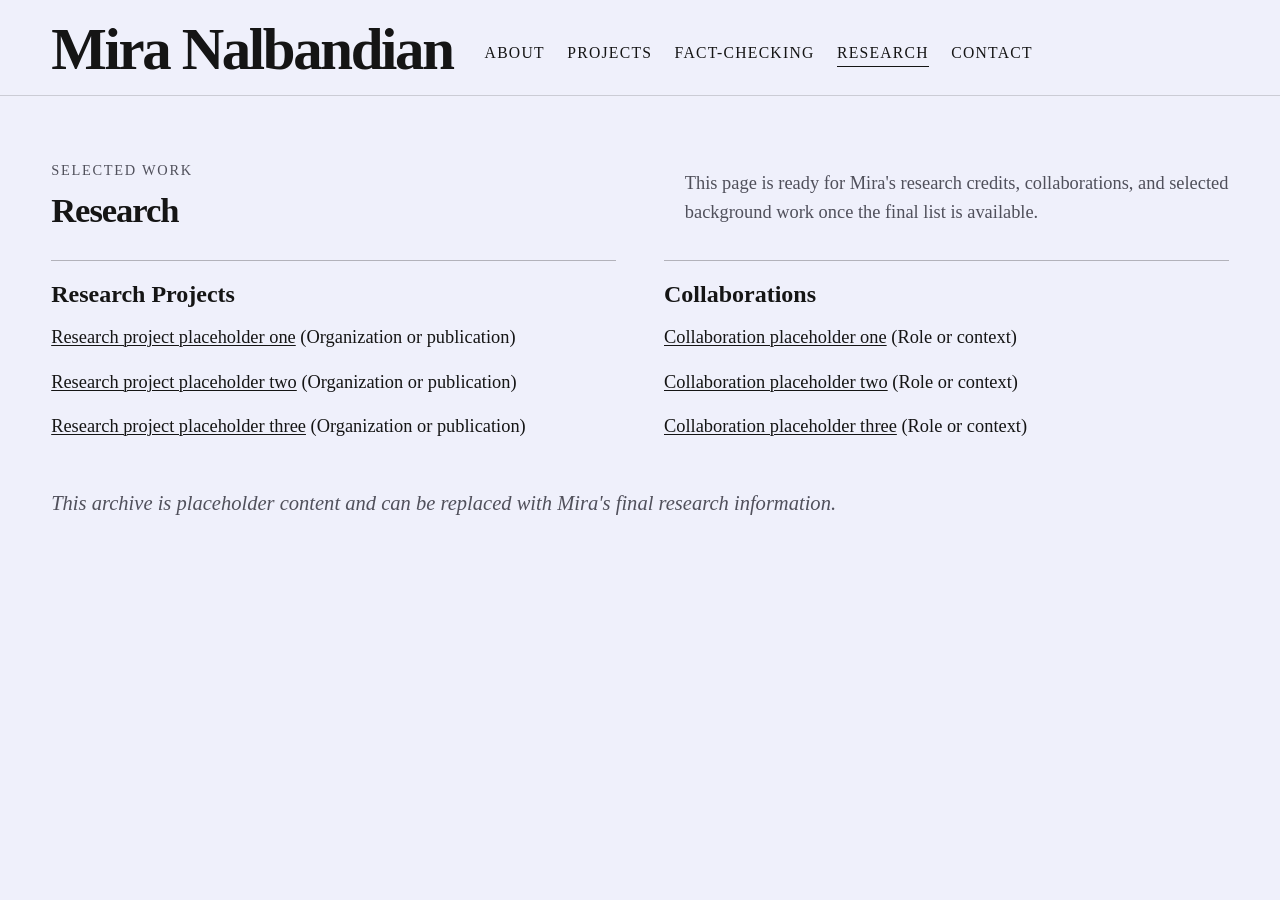
==== research/index.html @ eaa58dd2 "Update navigation with research link" ====
<!doctype html>
<html lang="en">
<head>
  <meta charset="utf-8" />
  <meta name="viewport" content="width=device-width, initial-scale=1" />
  <title>Research - Mira Nalbandian</title>
  <meta
    name="description"
    content="Research work by Mira Nalbandian."
  />
  <link rel="stylesheet" href="/style.css?v=20260422e" />
</head>
<body class="page-listing">
  <a class="skip-link" href="#main-content">Skip to content</a>
  <header class="site-header">
    <div class="site-header-inner">
      <a class="site-brand" href="/">Mira Nalbandian</a>

      <nav class="site-header-nav" aria-label="Primary">
        <a href="/">About</a>
        <a href="/selected-reporting/">Projects</a>
        <a href="/selected-fact-checking/">Fact-checking</a>
        <a href="/research/" aria-current="page">Research</a>
        <a href="/#contact">Contact</a>
      </nav>
    </div>
  </header>

  <main class="site-main" id="main-content">
    <div class="page-width">
      <section>
        <div class="section-intro section-intro--split">
          <div>
            <p class="section-kicker">Selected Work</p>
            <h1 class="section-title">Research</h1>
          </div>

          <p class="section-lede">
            This page is ready for Mira&apos;s research credits, collaborations,
            and selected background work once the final list is available.
          </p>
        </div>

        <div class="listing-grid">
          <section class="list-group">
            <h2>Research Projects</h2>
            <div class="entry-list">
              <p><a href="https://example.com">Research project placeholder one</a> (Organization or publication)</p>
              <p><a href="https://example.com">Research project placeholder two</a> (Organization or publication)</p>
              <p><a href="https://example.com">Research project placeholder three</a> (Organization or publication)</p>
            </div>
          </section>

          <section class="list-group">
            <h2>Collaborations</h2>
            <div class="entry-list">
              <p><a href="https://example.com">Collaboration placeholder one</a> (Role or context)</p>
              <p><a href="https://example.com">Collaboration placeholder two</a> (Role or context)</p>
              <p><a href="https://example.com">Collaboration placeholder three</a> (Role or context)</p>
            </div>
          </section>
        </div>

        <p class="footer-note">
          This archive is placeholder content and can be replaced with Mira&apos;s
          final research information.
        </p>
      </section>
    </div>
  </main>
</body>
</html>
---- style.css ----
:root {
  --background: #eff0fb;
  --background-strong: rgba(239, 240, 251, 0.96);
  --surface: #fbfbfe;
  --foreground: #151515;
  --muted: #50505b;
  --border: rgba(21, 21, 21, 0.16);
  --border-strong: rgba(21, 21, 21, 0.28);
  --shadow: 0 18px 42px rgba(24, 27, 51, 0.08);
  --page-width: 1400px;
  --content-width: 1180px;
  --font-body: Georgia, serif;
  --font-size-body: clamp(1.05rem, 0.98rem + 0.38vw, 1.35rem);
  --font-size-copy: clamp(1.1rem, 1rem + 0.52vw, 1.58rem);
  --font-size-brand: clamp(2.8rem, 4.6vw, 5.3rem);
  --font-size-heading: clamp(2.7rem, 4.2vw, 4.8rem);
  --font-size-section: clamp(2rem, 2.7vw, 3.1rem);
}

*,
*::before,
*::after {
  box-sizing: border-box;
}

html {
  scroll-behavior: smooth;
}

body {
  margin: 0;
  background: var(--background);
  color: var(--foreground);
  font-family: var(--font-body);
  font-size: var(--font-size-body);
  line-height: 1.45;
}

a {
  color: inherit;
  text-decoration-line: underline;
  text-decoration-thickness: 0.07em;
  text-underline-offset: 0.11em;
}

a:hover {
  text-decoration: none;
}

img {
  display: block;
  max-width: 100%;
  height: auto;
}

.skip-link {
  border: 0;
  clip-path: inset(50%);
  height: 1px;
  margin: -1px;
  overflow: hidden;
  padding: 0;
  position: absolute;
  width: 1px;
  word-wrap: normal;
  word-break: normal;
}

.skip-link:focus {
  clip-path: none;
  left: 5px;
  top: 5px;
  width: auto;
  height: auto;
  padding: 15px 23px 14px;
  background: #eeeeee;
  color: #444444;
  z-index: 100000;
}

.site-header {
  position: sticky;
  top: 0;
  z-index: 40;
  background: var(--background-strong);
  border-bottom: 1px solid var(--border);
  backdrop-filter: blur(10px);
}

.site-header-inner {
  max-width: var(--page-width);
  margin: 0 auto;
  padding: 1.35rem clamp(1rem, 4vw, 4rem) 1.1rem;
  display: flex;
  flex-wrap: wrap;
  align-items: flex-end;
  gap: 1rem 2rem;
}

.site-brand {
  color: inherit;
  font-size: var(--font-size-brand);
  font-weight: 700;
  line-height: 0.94;
  letter-spacing: -0.04em;
  text-decoration: none;
  white-space: nowrap;
}

.site-header-nav {
  display: flex;
  flex-wrap: wrap;
  align-items: center;
  gap: 0.75rem 1.4rem;
  padding-bottom: 0.65rem;
}

.site-header-nav a {
  display: inline-block;
  padding-bottom: 0.2rem;
  border-bottom: 1px solid transparent;
  color: inherit;
  text-decoration: none;
  text-transform: uppercase;
  letter-spacing: 0.08em;
  font-size: 0.98rem;
  line-height: 1.2;
}

.site-header-nav a:hover,
.site-header-nav a[aria-current="page"] {
  border-bottom-color: currentColor;
}

.site-main {
  padding: 4rem clamp(1rem, 4vw, 4rem) 6rem;
}

.page-width {
  max-width: var(--content-width);
  margin: 0 auto;
}

.intro-section {
  padding-top: 0.5rem;
}

.about-layout {
  display: grid;
  grid-template-columns: minmax(0, 1.15fr) minmax(280px, 380px);
  gap: 3.5rem 4rem;
  align-items: start;
}

.prose p {
  margin: 0 0 1.6rem;
  font-size: var(--font-size-copy);
  line-height: 1.56;
}

.prose p:last-child {
  margin-bottom: 0;
}

.about-note {
  color: var(--muted);
  font-style: italic;
}

.about-portrait {
  margin: 0;
}

.about-portrait img {
  width: 100%;
  aspect-ratio: 4 / 5;
  object-fit: cover;
  box-shadow: var(--shadow);
}

.section-block {
  margin-top: 5rem;
}

.section-intro {
  margin-bottom: 2rem;
}

.section-intro--split {
  display: grid;
  grid-template-columns: minmax(0, 1fr) minmax(280px, 34rem);
  gap: 1rem 2rem;
  align-items: end;
}

.section-kicker {
  margin: 0 0 0.85rem;
  color: var(--muted);
  text-transform: uppercase;
  letter-spacing: 0.12em;
  font-size: 0.9rem;
}

.section-title {
  margin: 0;
  font-size: var(--font-size-section);
  line-height: 0.98;
  font-weight: 700;
  letter-spacing: -0.03em;
}

.section-lede {
  margin: 0;
  color: var(--muted);
  font-size: 1.15rem;
  line-height: 1.6;
}

.contact-grid {
  display: grid;
  grid-template-columns: repeat(3, minmax(0, 1fr));
  gap: 1.5rem 2rem;
}

.contact-card {
  padding-top: 1.25rem;
  border-top: 1px solid var(--border-strong);
}

.contact-card h3 {
  margin: 0 0 0.5rem;
  font-size: 1.05rem;
  text-transform: uppercase;
  letter-spacing: 0.08em;
}

.contact-card p {
  margin: 0;
  font-size: 1.1rem;
  line-height: 1.6;
}

.projects-section {
  padding-top: 0.5rem;
}

.project-grid {
  display: grid;
  grid-template-columns: repeat(3, minmax(0, 1fr));
  gap: 2.75rem 1.8rem;
}

.project-card {
  display: block;
  color: inherit;
  text-decoration: none;
}

.project-card-media {
  position: relative;
  overflow: hidden;
  aspect-ratio: 4 / 5;
  background: linear-gradient(155deg, #ddd9f4 0%, #f0eff9 55%, #d5d8eb 100%);
  border: 1px solid var(--border);
  box-shadow: var(--shadow);
  padding: 1rem;
  display: flex;
  align-items: flex-end;
  transition: transform 140ms ease;
}

.project-card-media::before {
  content: "";
  position: absolute;
  top: 10%;
  right: 12%;
  width: 28%;
  aspect-ratio: 1;
  border-radius: 999px;
  border: 1px solid rgba(21, 21, 21, 0.14);
}

.project-card-media::after {
  content: "";
  position: absolute;
  left: 12%;
  right: -12%;
  bottom: -18%;
  height: 48%;
  border-radius: 50%;
  background: rgba(255, 255, 255, 0.35);
  transform: rotate(-8deg);
}

.project-card:nth-child(4n + 2) .project-card-media {
  background: linear-gradient(155deg, #e9d7d5 0%, #f7eeea 55%, #d9cbc6 100%);
}

.project-card:nth-child(4n + 3) .project-card-media {
  background: linear-gradient(155deg, #d8e4df 0%, #eef5f0 55%, #d5ddd7 100%);
}

.project-card:nth-child(4n + 4) .project-card-media {
  background: linear-gradient(155deg, #e5ddcf 0%, #f7f2e8 55%, #ddd2bf 100%);
}

.project-card-index {
  position: relative;
  z-index: 1;
  display: inline-block;
  padding: 0.45rem 0.65rem;
  background: rgba(255, 255, 255, 0.76);
  border: 1px solid rgba(21, 21, 21, 0.12);
  font-size: 0.88rem;
  letter-spacing: 0.08em;
  text-transform: uppercase;
}

.project-card-body {
  padding-top: 1rem;
}

.project-card-type,
.project-card-publication {
  margin: 0;
  color: var(--muted);
  font-size: 0.98rem;
  text-transform: uppercase;
  letter-spacing: 0.08em;
}

.project-card-title {
  margin: 0.4rem 0 0.55rem;
  font-size: 1.6rem;
  line-height: 1.1;
}

.project-card-summary {
  margin: 0;
  font-size: 1.08rem;
  line-height: 1.55;
}

.project-card:hover .project-card-title {
  text-decoration-line: underline;
  text-decoration-thickness: 0.07em;
  text-underline-offset: 0.11em;
}

.project-card:hover .project-card-media {
  transform: translateY(-2px);
}

.listing-grid {
  display: grid;
  grid-template-columns: repeat(2, minmax(0, 1fr));
  gap: 2rem 3rem;
}

.list-group {
  padding-top: 1.25rem;
  border-top: 1px solid var(--border-strong);
}

.list-group h2 {
  margin: 0 0 1rem;
  font-size: 1.5rem;
  line-height: 1.1;
}

.entry-list p {
  margin: 0 0 1rem;
  font-size: 1.15rem;
  line-height: 1.55;
}

.entry-list p:last-child {
  margin-bottom: 0;
}

.footer-note {
  margin-top: 3rem;
  color: var(--muted);
  font-style: italic;
}

@media (prefers-reduced-motion: reduce) {
  html {
    scroll-behavior: auto;
  }

  .project-card-media {
    transition: none;
  }
}

@media (max-width: 1100px) {
  .project-grid {
    grid-template-columns: repeat(2, minmax(0, 1fr));
  }
}

@media (max-width: 900px) {
  .site-header-inner {
    align-items: flex-start;
  }

  .site-header-nav {
    padding-bottom: 0;
  }

  .about-layout,
  .section-intro--split,
  .listing-grid,
  .contact-grid {
    grid-template-columns: 1fr;
  }

  .about-layout {
    gap: 2.25rem;
  }
}

@media (max-width: 640px) {
  .site-main {
    padding-top: 2.5rem;
    padding-bottom: 4rem;
  }

  .project-grid {
    grid-template-columns: 1fr;
  }

  .project-card-title {
    font-size: 1.45rem;
  }
}
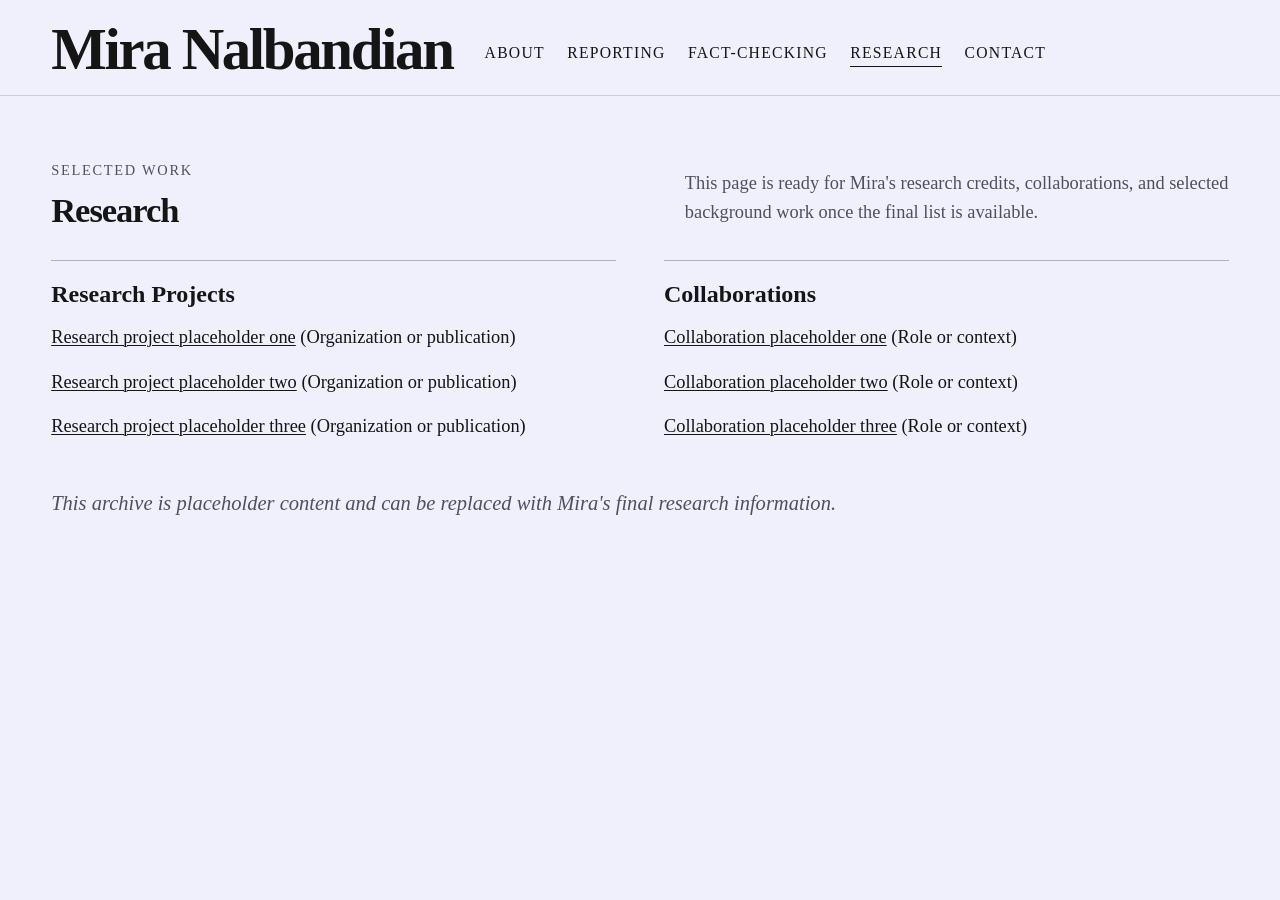
==== commit c598d57f: "Rename projects navigation to reporting" ====
--- a/research/index.html
+++ b/research/index.html
@@ -18,7 +18,7 @@
 
       <nav class="site-header-nav" aria-label="Primary">
         <a href="/">About</a>
-        <a href="/selected-reporting/">Projects</a>
+        <a href="/selected-reporting/">Reporting</a>
         <a href="/selected-fact-checking/">Fact-checking</a>
         <a href="/research/" aria-current="page">Research</a>
         <a href="/#contact">Contact</a>
